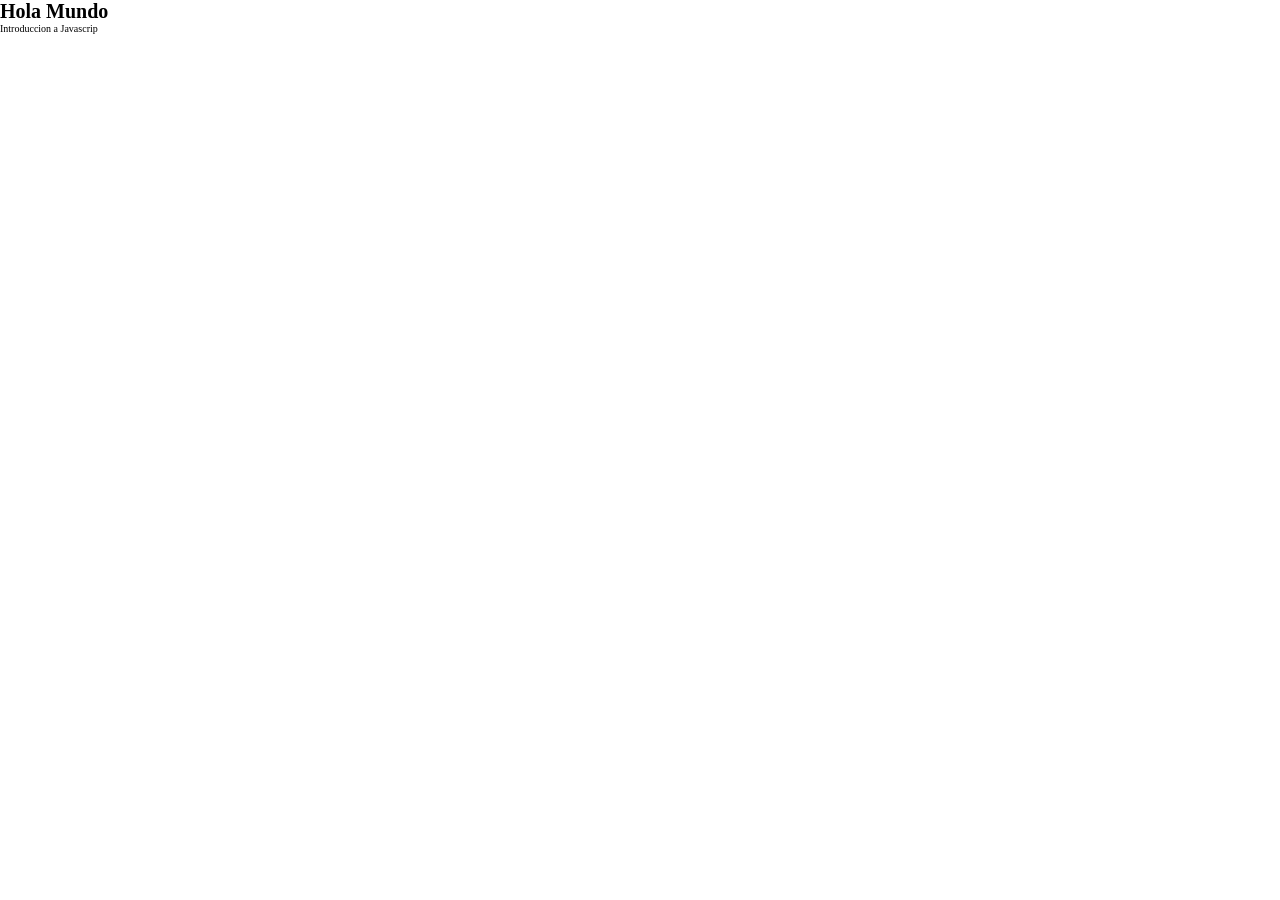
==== index.html @ 19c7ff70 "Control" ====
<!DOCTYPE html>
<html lang="es">
<head>
    <meta charset="UTF-8">
    <meta name="viewport" content="width=device-width, initial-scale=1.0">
    <title>Control</title>
    <link rel="stylesheet" href="config.css">
    
</head>
<body>

 <script src="main.js"></script>


</body>
</html>
---- config.css ----
*{
    margin: 0;
    padding: 0;
    box-sizing: border-box;
}

html{
    font-size: 10px;
}
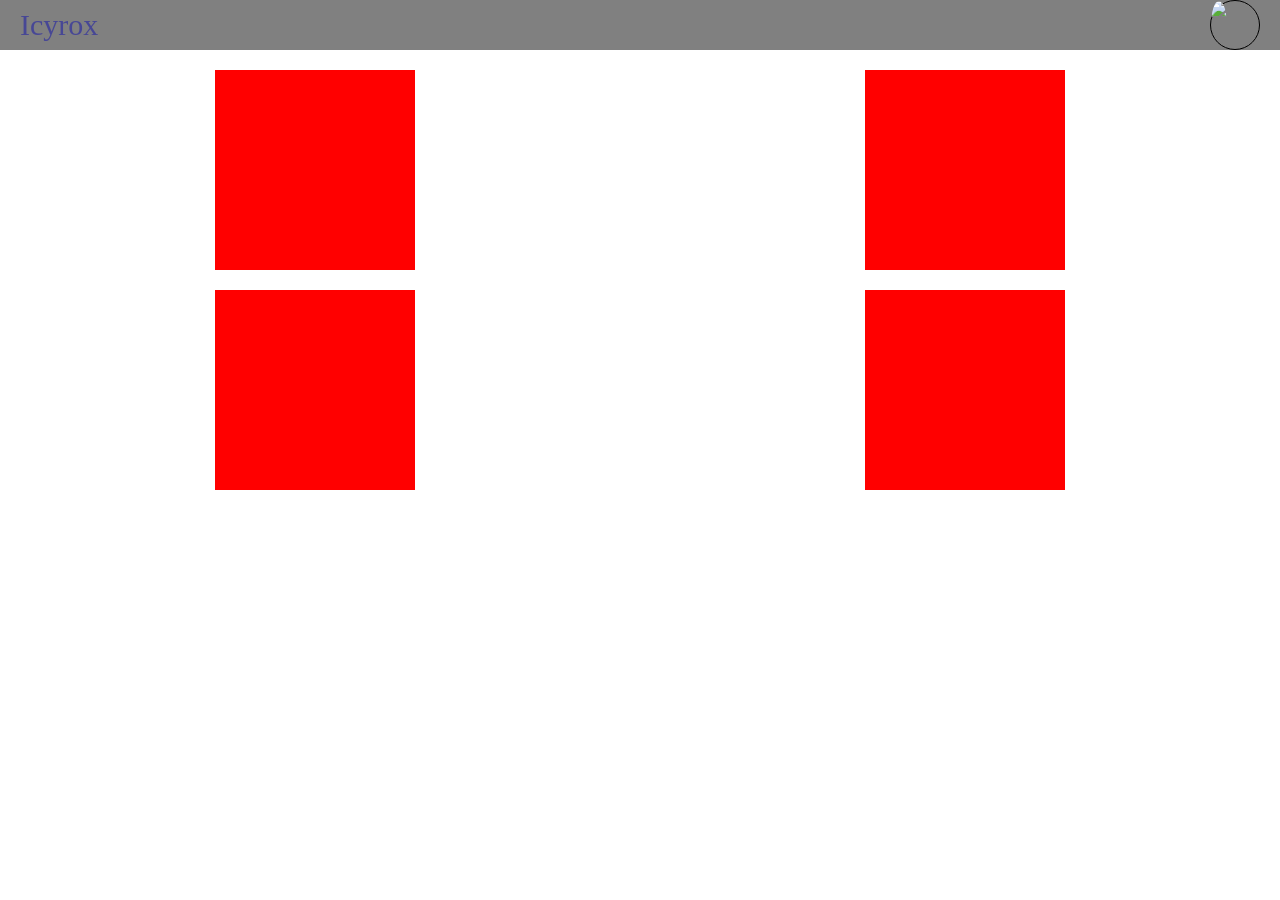
==== commit e1d78800: "creacion de seccion" ====
--- a/index.html
+++ b/index.html
@@ -5,11 +5,13 @@
     <meta name="viewport" content="width=device-width, initial-scale=1.0">
     <title>Control</title>
     <link rel="stylesheet" href="config.css">
-    
+    <link rel="stylesheet" href="Componentes/header/headerComponent.css">
+    <link rel="stylesheet" href="Componentes/modulos/item/itemModulo.css">
+    <link rel="stylesheet" href="Componentes/seccion1/seccion1Component.css">
 </head>
 <body>
 
- <script src="main.js"></script>
+ <script src="main.js" type="module"></script>
 
 
 </body>
--- a/config.css
+++ b/config.css
@@ -1,3 +1,5 @@
+
+
 *{
     margin: 0;
     padding: 0;
--- a/Componentes/header/headerComponent.css
+++ b/Componentes/header/headerComponent.css
@@ -0,0 +1,25 @@
+.titulo1{
+    color: rgba(59, 59, 153, 0.829) ;
+    font-size: 30px;
+
+}
+
+.div{
+    height: 50px;
+    width: 50px;
+    border: 1px solid black;
+    border-radius: 100%;
+    display: flex;
+}
+
+.header{
+     align-items: center;
+    padding: 0 2rem;
+    display: grid;
+    background-color: gray;
+  grid-template-columns: 1fr auto;
+}
+
+.img {
+    border-radius: 100%;
+}
--- a/Componentes/modulos/item/itemModulo.css
+++ b/Componentes/modulos/item/itemModulo.css
@@ -0,0 +1,6 @@
+.item{
+    height: 200px;
+    width: 200px;
+    background-color: red;
+
+}
--- a/Componentes/seccion1/seccion1Component.css
+++ b/Componentes/seccion1/seccion1Component.css
@@ -0,0 +1,8 @@
+.seccion1{
+    display: grid;
+    grid-template-columns: 1fr 1fr;
+    grid-template-rows: 1fr 1fr;
+    gap: 20px;
+    justify-items: center;
+        margin-top: 2rem;
+}
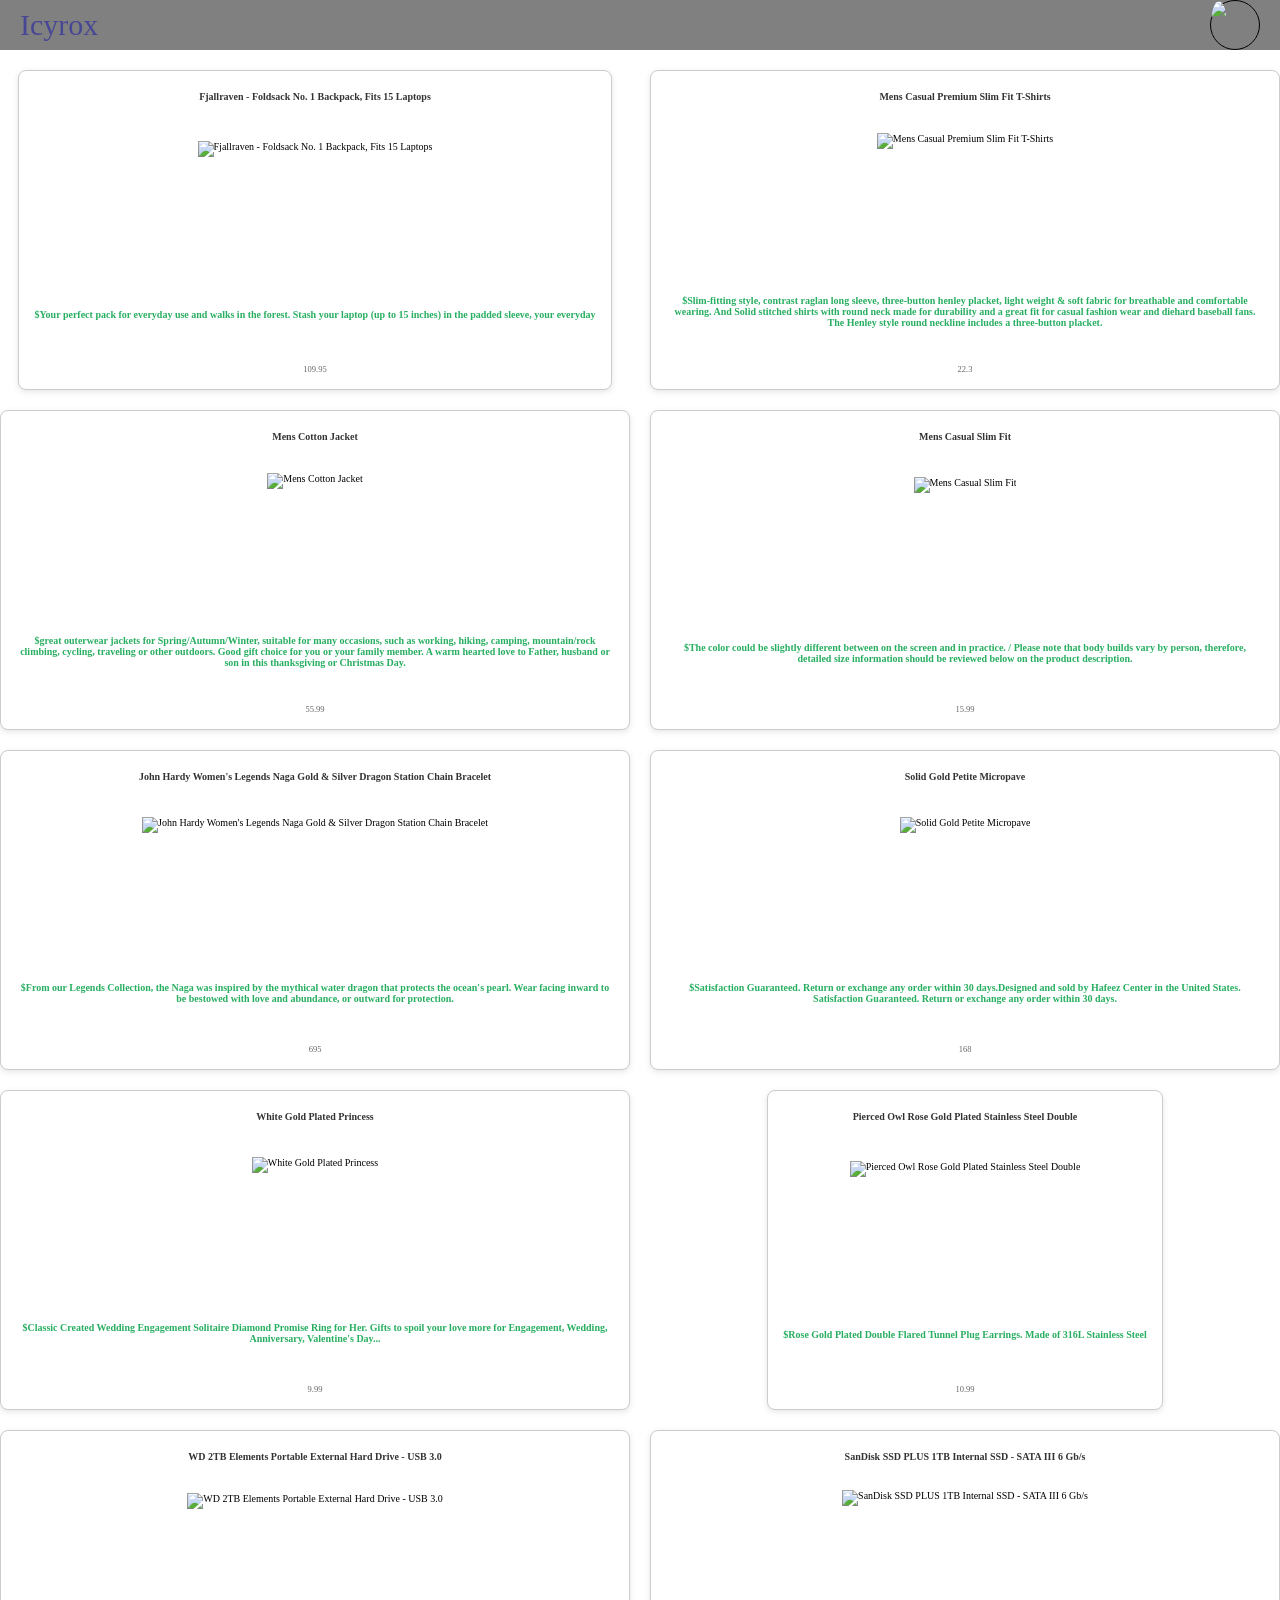
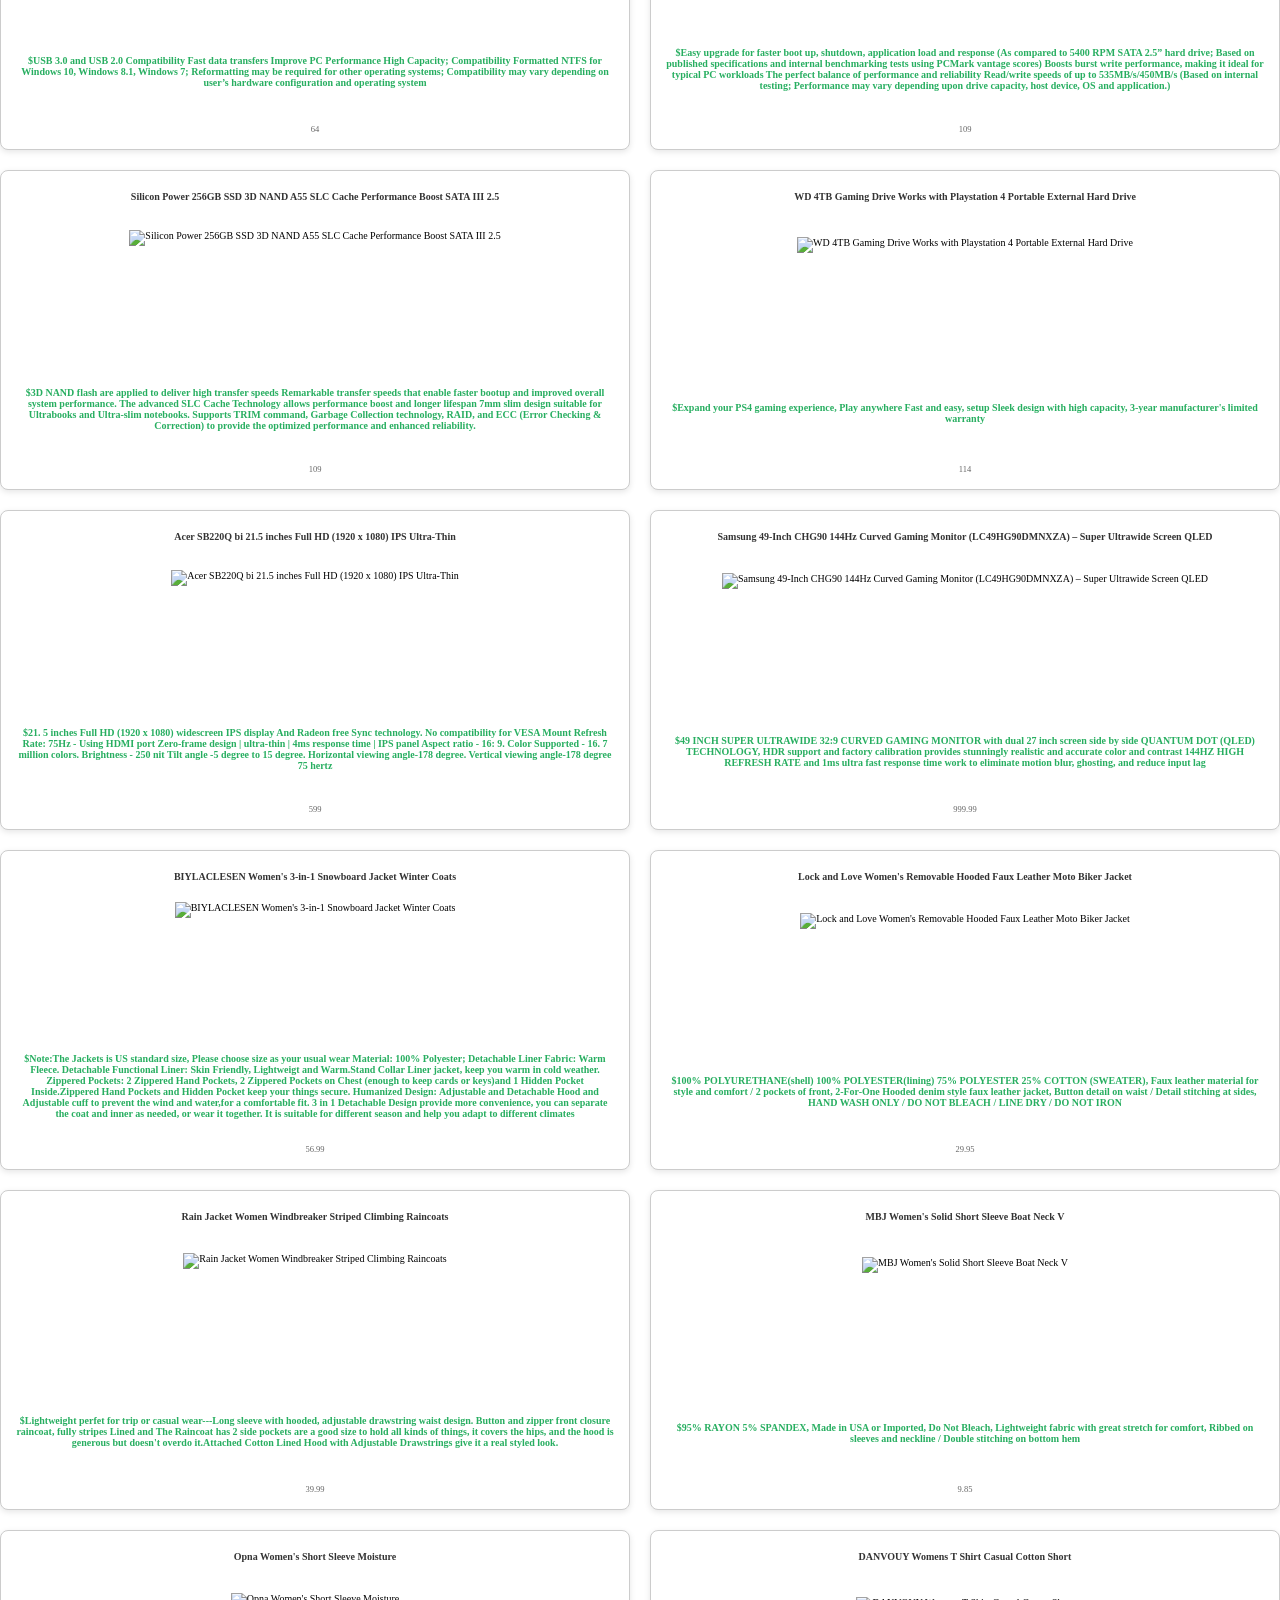
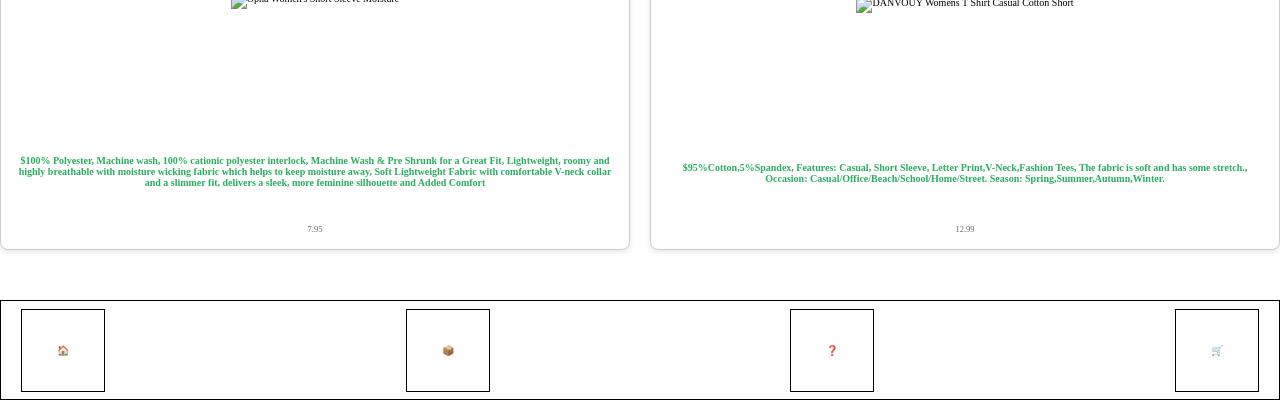
==== commit bdb82567: "cracion del nav" ====
--- a/index.html
+++ b/index.html
@@ -8,6 +8,7 @@
     <link rel="stylesheet" href="Componentes/header/headerComponent.css">
     <link rel="stylesheet" href="Componentes/modulos/item/itemModulo.css">
     <link rel="stylesheet" href="Componentes/seccion1/seccion1Component.css">
+    <link rel="stylesheet" href="Componentes/nav/navComponent.css">
 </head>
 <body>
 
--- a/Componentes/modulos/item/itemModulo.css
+++ b/Componentes/modulos/item/itemModulo.css
@@ -1,6 +1,48 @@
-.item{
-    height: 200px;
-    width: 200px;
-    background-color: red;
+/* Cada producto en su "cuadrado" */
+.item {
+  background: white;
+  border: 1px solid #ccc;
+  border-radius: 8px;
+  padding: 15px;
+  text-align: center;
+  transition: 0.2s ease;
+  height: 320px;         /* altura fija para cuadrado */
+  display: flex;
+  flex-direction: column;
+  justify-content: space-between;
+  box-shadow: 0 2px 6px rgba(0,0,0,0.1);
+}
 
+/* Imagen */
+.item img {
+  max-width: 100%;
+  height: 120px;
+  object-fit: contain;
+  margin: 0 auto 10px auto;
+}
+
+/* Título */
+.item h3 {
+  font-size: 1rem;
+  margin: 5px 0;
+  color: #333;
+}
+
+/* Precio */
+.precio {
+  color: #27ae60;
+  font-weight: bold;
+  margin: 5px 0;
+}
+
+/* Descripción */
+.descripcion {
+  font-size: 0.85rem;
+  color: #666;
+  margin-top: 5px;
+}
+
+/* Cuando se hace click */
+.verde {
+  border: 2px solid #27ae60;
 }
--- a/Componentes/seccion1/seccion1Component.css
+++ b/Componentes/seccion1/seccion1Component.css
@@ -4,5 +4,5 @@
     grid-template-rows: 1fr 1fr;
     gap: 20px;
     justify-items: center;
-        margin-top: 2rem;
+    margin-top: 2rem;
 }
--- a/Componentes/nav/navComponent.css
+++ b/Componentes/nav/navComponent.css
@@ -0,0 +1,16 @@
+.items {
+    border: 1px solid black;
+    display: flex;
+    flex-direction: row;
+    align-items: center;
+    justify-content: space-between;
+    height: 100px;
+    margin-top: 50px;
+    
+}   
+
+.cuadro {
+    padding: 35px;
+    margin: 2rem;
+    border: 1px solid black;
+}
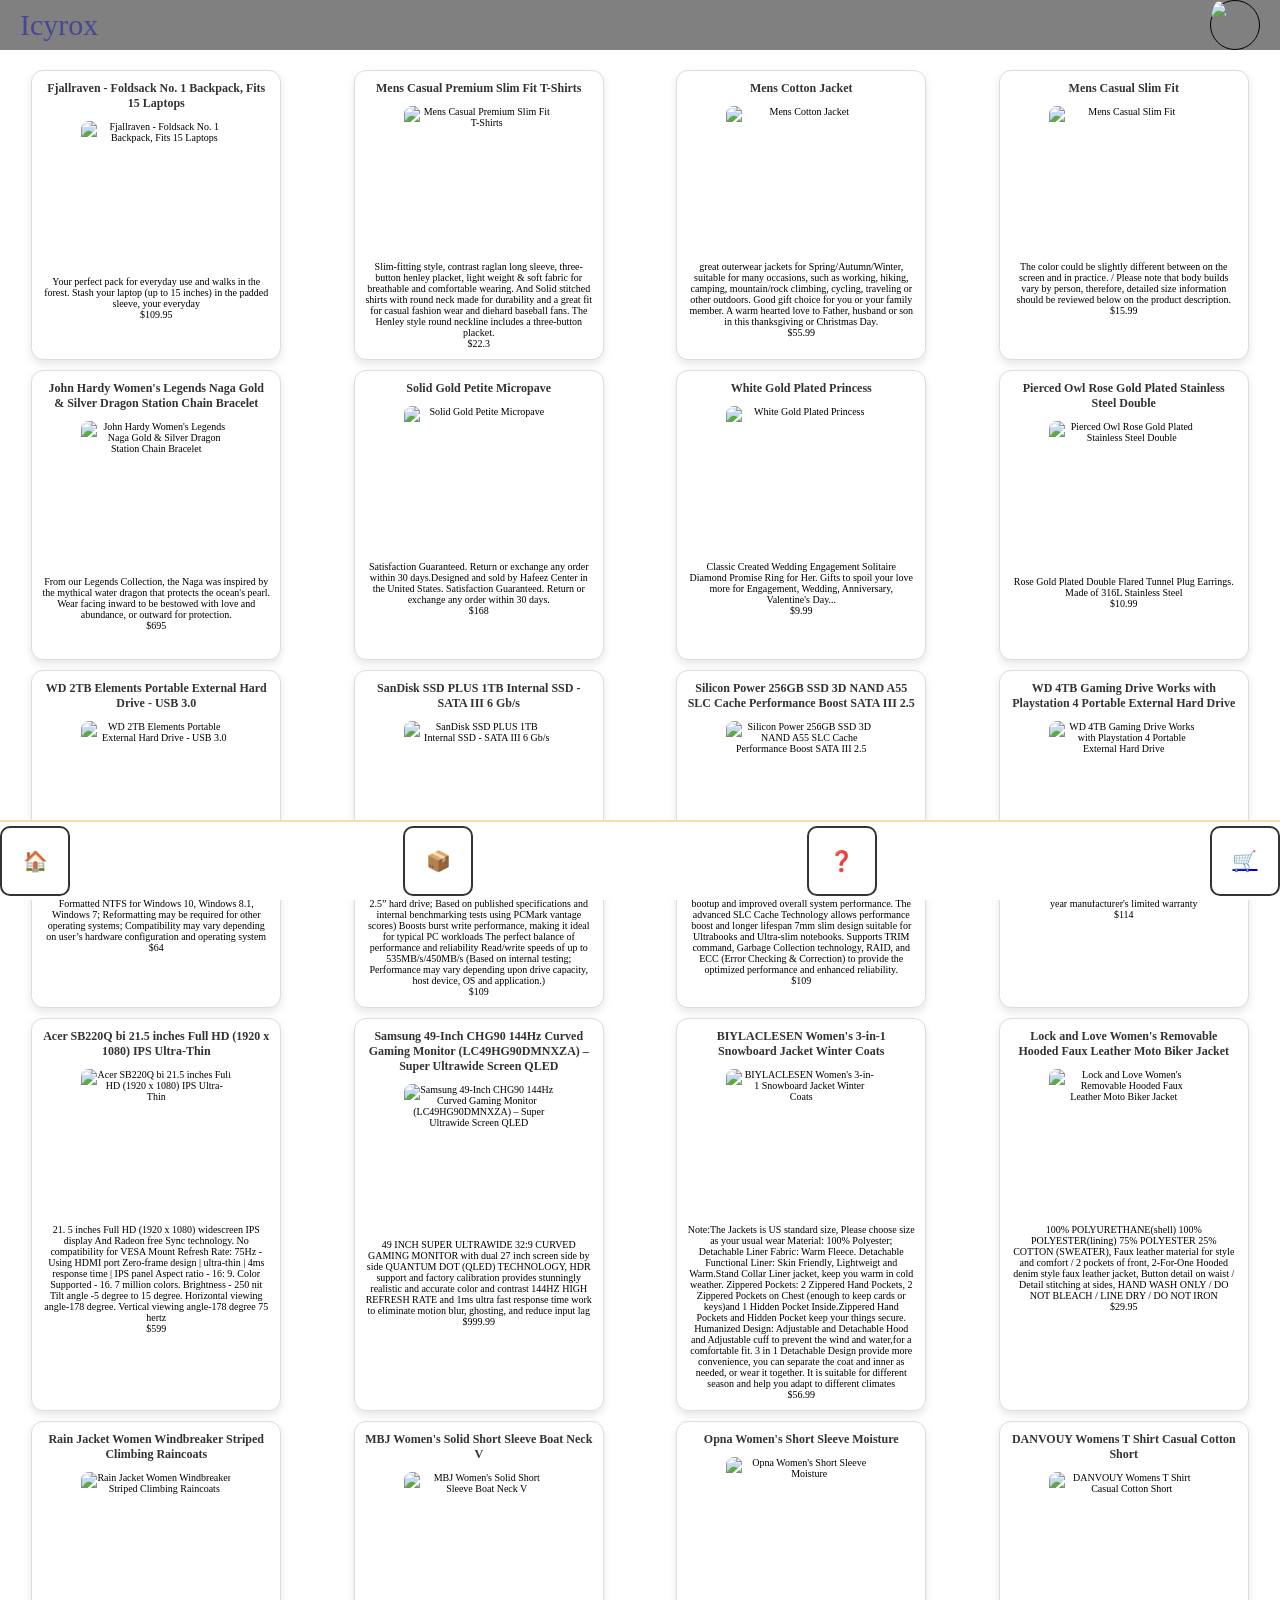
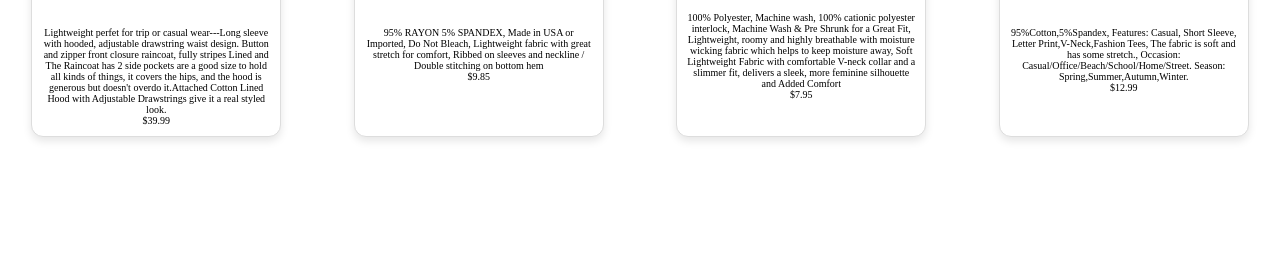
==== commit 1b5c4471: "arreglo de mi error" ====
--- a/index.html
+++ b/index.html
@@ -1,19 +1,21 @@
 <!DOCTYPE html>
 <html lang="es">
+
 <head>
     <meta charset="UTF-8">
     <meta name="viewport" content="width=device-width, initial-scale=1.0">
     <title>Control</title>
     <link rel="stylesheet" href="config.css">
-    <link rel="stylesheet" href="Componentes/header/headerComponent.css">
-    <link rel="stylesheet" href="Componentes/modulos/item/itemModulo.css">
-    <link rel="stylesheet" href="Componentes/seccion1/seccion1Component.css">
-    <link rel="stylesheet" href="Componentes/nav/navComponent.css">
+    <link rel="stylesheet" href="componentes/header/headerComponent.css">
+    <link rel="stylesheet" href="componentes/modulos/item/productoModulo.css">
+    <link rel="stylesheet" href="componentes/seccion1/seccion1Component.css">
+    <link rel="stylesheet" href="componentes/nav/navComponent.css">
 </head>
+
 <body>
 
- <script src="main.js" type="module"></script>
-
+    <script src="main.js" type="module"></script>
 
 </body>
+
 </html>
--- a/componentes/header/headerComponent.css
+++ b/componentes/header/headerComponent.css
@@ -0,0 +1,25 @@
+.titulo1{
+    color: rgba(59, 59, 153, 0.829) ;
+    font-size: 30px;
+
+}
+
+.div{
+    height: 50px;
+    width: 50px;
+    border: 1px solid black;
+    border-radius: 100%;
+    display: flex;
+}
+
+.header{
+     align-items: center;
+    padding: 0 2rem;
+    display: grid;
+    background-color: gray;
+  grid-template-columns: 1fr auto;
+}
+
+.img {
+    border-radius: 100%;
+}
--- a/componentes/modulos/item/productoModulo.css
+++ b/componentes/modulos/item/productoModulo.css
@@ -0,0 +1,67 @@
+.item {
+  background-color: #fff;
+  border: 1px solid #ddd;
+  border-radius: 12px;
+  box-shadow: 0 4px 8px rgba(0, 0, 0, 0.1);
+  padding: 1rem;
+  width: 250px;
+  display: flex;
+  flex-direction: column;
+  align-items: center;
+  transition: transform 0.2s, box-shadow 0.2s;
+  cursor: pointer;
+  text-align: center;
+}
+
+.item img {
+  width: 150px;
+  height: 150px;
+  object-fit: cover;
+  border-radius: 8px;
+  margin: 0.5rem 0;
+}
+
+.item h3 {
+  font-size: 1.2rem;
+  color: #333;
+  margin-bottom: 0.5rem;
+}
+
+.item .precio {
+  font-size: 1.1rem;
+  font-weight: bold;
+  color: #1a73e8;
+  /* color azul destacado */
+  margin-bottom: 0.5rem;
+}
+
+.item .descripcion {
+  font-size: 0.9rem;
+  color: #666;
+}
+
+/* Hover para efecto interactivo */
+.item:hover {
+  transform: translateY(-5px);
+  box-shadow: 0 8px 16px rgba(0, 0, 0, 0.2);
+}
+
+/* Media queries para pantallas pequeñas */
+@media (max-width: 600px) {
+  .item img {
+    width: 120px;
+    height: 120px;
+  }
+
+  .item h3 {
+    font-size: 1rem;
+  }
+
+  .item .precio {
+    font-size: 1rem;
+  }
+
+  .item .descripcion {
+    font-size: 0.8rem;
+  }
+}
--- a/componentes/seccion1/seccion1Component.css
+++ b/componentes/seccion1/seccion1Component.css
@@ -0,0 +1,15 @@
+.seccion1 {
+    display: grid;
+    grid-template-columns: repeat(4, 1fr);
+    grid-template-rows: 1fr 1fr;
+    gap: 1rem;
+
+    margin-top: 2rem;
+    justify-items: center;
+    padding-bottom: 12rem;
+}
+
+.seccion1 div {
+
+    box-sizing: border-box;
+}
--- a/componentes/nav/navComponent.css
+++ b/componentes/nav/navComponent.css
@@ -0,0 +1,40 @@
+.items {
+    position: fixed;
+        bottom: 0;
+        left: 0;
+width: 100%;
+    height: 8rem;
+    background-color: white;
+    border-top: 2px solid wheat;
+    display: flex;
+    align-items: center;
+    justify-content: space-between;
+    margin-top: 5rem;
+    z-index: 1000;
+
+}
+
+.cuadro {
+    width: 70px;
+    height: 70px;
+    display: flex;
+    justify-content: center;
+    align-items: center;
+    font-size: 2rem;
+    /* Emojis más grandes */
+    border: 2px solid #333;
+    border-radius: 10px;
+    /* Bordes redondeados */
+    background: white;
+    cursor: pointer;
+    transition: all 0.2s ease-in-out;
+}
+
+.cuadro:hover {
+    background: #e9ecef;
+    /* Fondo al pasar el mouse */
+    transform: scale(1.1);
+    /* Ligeramente más grande */
+    border-color: #007bff;
+    /* Cambia color del borde */
+}
